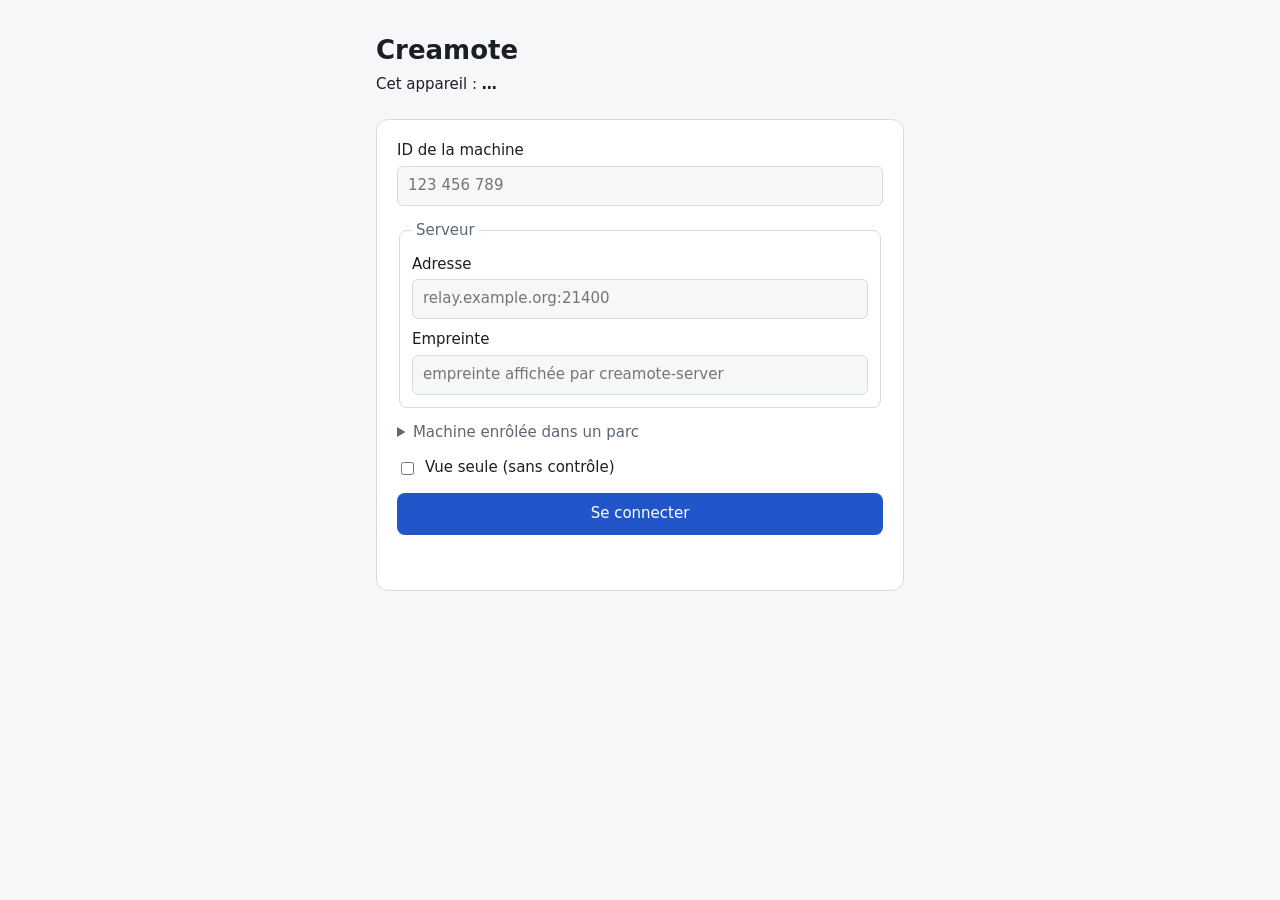
==== client/ui/index.html @ 30774845 "M2b : client desktop Tauri minimal Connexion par ID via le relais (ou ticket d'API), vidéo H.264 déc" ====
<!doctype html>
<html lang="fr">
<head>
  <meta charset="utf-8">
  <meta name="viewport" content="width=device-width, initial-scale=1">
  <title>Creamote</title>
  <link rel="stylesheet" href="style.css">
  <script type="module" src="main.js"></script>
</head>
<body>
  <main id="home">
    <header>
      <h1>Creamote</h1>
      <p class="me">Cet appareil : <strong id="my-id">…</strong> <span class="muted" id="my-fp"></span></p>
    </header>
    <form id="connect-form" autocomplete="off">
      <label>ID de la machine
        <input id="target" required placeholder="123 456 789" inputmode="numeric">
      </label>
      <fieldset>
        <legend>Serveur</legend>
        <label>Adresse <input id="server" required placeholder="relay.example.org:21400"></label>
        <label>Empreinte <input id="server-pin" required placeholder="empreinte affichée par creamote-server"></label>
      </fieldset>
      <details>
        <summary>Machine enrôlée dans un parc</summary>
        <label>URL de l'API <input id="api-url" placeholder="https://creamote.example.org"></label>
        <label>Jeton d'API <input id="api-token" type="password"></label>
      </details>
      <label class="check"><input id="view-only" type="checkbox"> Vue seule (sans contrôle)</label>
      <button type="submit" id="connect-btn">Se connecter</button>
      <p id="status" role="status"></p>
    </form>
  </main>

  <section id="session" hidden>
    <div id="toolbar">
      <span id="peer"></span>
      <span class="muted">Code <strong id="code"></strong></span>
      <span class="muted" id="stats"></span>
      <select id="displays" title="Écran"></select>
      <button id="disconnect" type="button">Déconnecter</button>
    </div>
    <div id="viewport">
      <canvas id="screen" tabindex="0"></canvas>
      <p id="waiting">En attente de l'accord de l'utilisateur distant…</p>
    </div>
  </section>
</body>
</html>
---- client/ui/style.css ----
:root {
  --bg: #f6f7f9;
  --fg: #1b1f24;
  --muted: #5d6673;
  --card: #ffffff;
  --border: #d7dbe0;
  --accent: #2056c9;
  --accent-fg: #ffffff;
  --danger: #b42318;
  color-scheme: light dark;
}
@media (prefers-color-scheme: dark) {
  :root {
    --bg: #15181c;
    --fg: #e6e9ed;
    --muted: #98a2ae;
    --card: #1e2227;
    --border: #343a42;
    --accent: #5b8cff;
    --accent-fg: #0b1020;
    --danger: #ff6b5e;
  }
}
* { box-sizing: border-box; }
[hidden] { display: none !important; }
html, body { height: 100%; margin: 0; }
body {
  background: var(--bg);
  color: var(--fg);
  font: 15px/1.45 system-ui, -apple-system, "Segoe UI", sans-serif;
}
.muted { color: var(--muted); }
#home { max-width: 560px; margin: 0 auto; padding: 32px 16px; }
h1 { margin: 0 0 4px; font-size: 26px; }
.me { margin: 0 0 24px; }
form {
  background: var(--card);
  border: 1px solid var(--border);
  border-radius: 12px;
  padding: 20px;
  display: grid;
  gap: 14px;
}
label { display: grid; gap: 4px; font-weight: 500; }
label.check { display: flex; gap: 8px; align-items: center; font-weight: 400; }
fieldset { border: 1px solid var(--border); border-radius: 8px; display: grid; gap: 10px; padding: 12px; }
legend { padding: 0 4px; color: var(--muted); }
details { display: grid; gap: 10px; }
details[open] > summary { margin-bottom: 10px; }
summary { cursor: pointer; color: var(--muted); }
input, select {
  font: inherit;
  color: inherit;
  background: var(--bg);
  border: 1px solid var(--border);
  border-radius: 6px;
  padding: 8px 10px;
  min-width: 0;
}
button {
  font: inherit;
  border: 0;
  border-radius: 8px;
  padding: 10px 16px;
  background: var(--accent);
  color: var(--accent-fg);
  cursor: pointer;
}
button:disabled { opacity: 0.6; cursor: default; }
#status { margin: 0; min-height: 1.4em; }
#status.error { color: var(--danger); }
#session { position: fixed; inset: 0; display: flex; flex-direction: column; background: #000; }
#session[hidden] { display: none; }
#toolbar {
  display: flex;
  flex-wrap: wrap;
  gap: 12px;
  align-items: center;
  padding: 6px 12px;
  background: var(--card);
  border-bottom: 1px solid var(--border);
}
#toolbar button { padding: 6px 12px; background: var(--danger); color: #fff; margin-left: auto; }
#viewport { flex: 1; position: relative; min-height: 0; }
#screen {
  position: absolute;
  inset: 0;
  width: 100%;
  height: 100%;
  object-fit: contain;
  outline: none;
  cursor: default;
}
#waiting {
  position: absolute;
  inset: 0;
  display: grid;
  place-items: center;
  margin: 0;
  color: #ccd3dc;
  pointer-events: none;
}
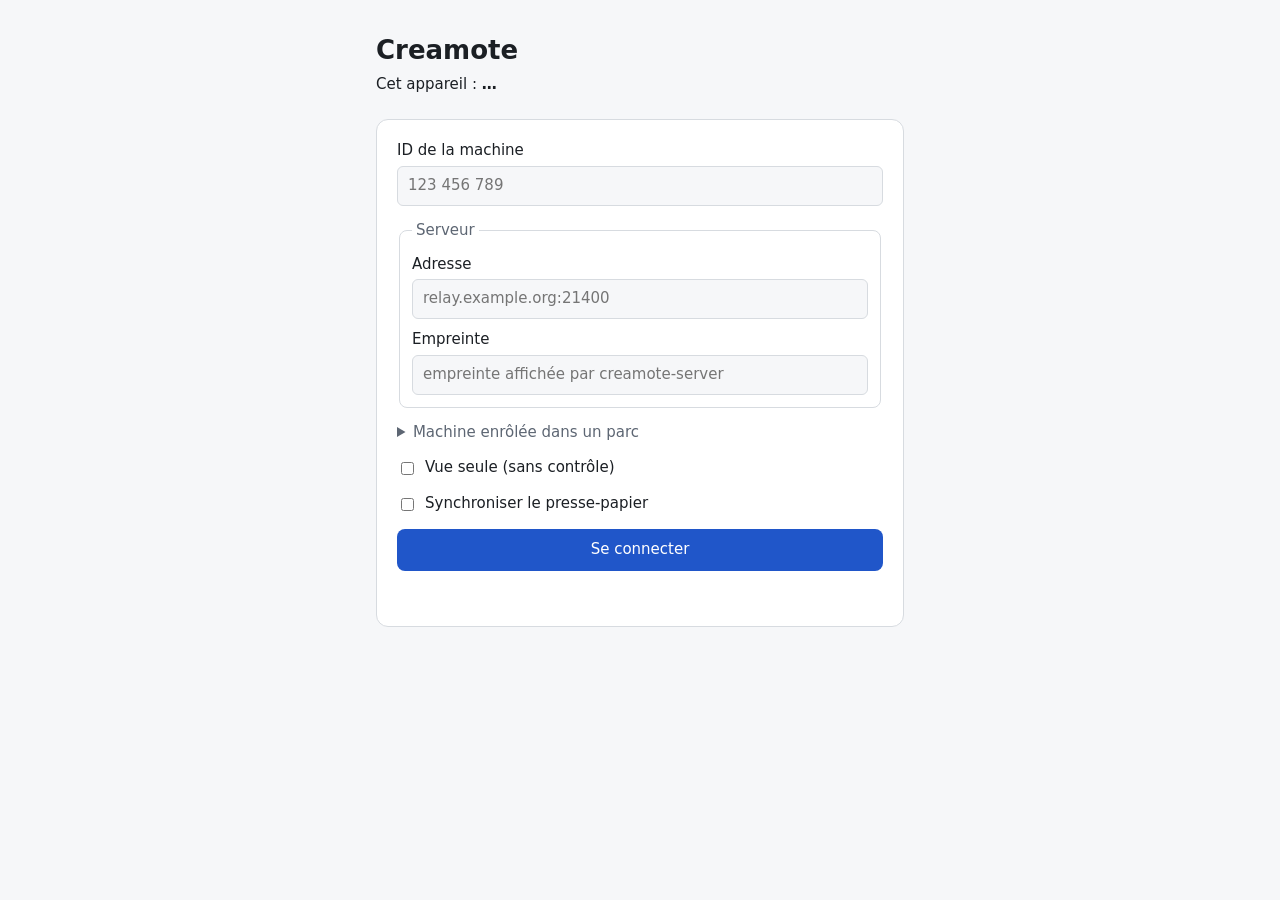
==== commit e67b80e4: "Client Tauri : presse-papier partagé et transfert de fichiers Expose dans le client desktop les fonc" ====
--- a/client/ui/index.html
+++ b/client/ui/index.html
@@ -28,6 +28,7 @@
         <label>Jeton d'API <input id="api-token" type="password"></label>
       </details>
       <label class="check"><input id="view-only" type="checkbox"> Vue seule (sans contrôle)</label>
+      <label class="check"><input id="share-clipboard" type="checkbox"> Synchroniser le presse-papier</label>
       <button type="submit" id="connect-btn">Se connecter</button>
       <p id="status" role="status"></p>
     </form>
@@ -39,11 +40,28 @@
       <span class="muted">Code <strong id="code"></strong></span>
       <span class="muted" id="stats"></span>
       <select id="displays" title="Écran"></select>
+      <span class="tools">
+        <button id="clipboard" type="button" class="tool" aria-pressed="false" hidden
+          title="Synchroniser le presse-papier avec le poste distant">Presse-papier</button>
+        <button id="send-files" type="button" class="tool" hidden
+          title="Envoyer des fichiers (ou glissez-les sur la fenêtre)">Envoyer des fichiers…</button>
+        <button id="send-folder" type="button" class="tool" hidden
+          title="Envoyer un dossier entier">Dossier…</button>
+      </span>
       <button id="disconnect" type="button">Déconnecter</button>
     </div>
     <div id="viewport">
       <canvas id="screen" tabindex="0"></canvas>
       <p id="waiting">En attente de l'accord de l'utilisateur distant…</p>
+      <div id="drop" hidden><p>Déposez ici pour envoyer au poste distant</p></div>
+      <aside id="transfers" hidden aria-label="Transferts de fichiers">
+        <header>
+          <strong>Transferts</strong>
+          <button id="open-downloads" type="button" class="link" title="">Dossier de réception</button>
+          <button id="clear-transfers" type="button" class="link">Effacer les terminés</button>
+        </header>
+        <ul id="transfer-list"></ul>
+      </aside>
     </div>
   </section>
 </body>
--- a/client/ui/style.css
+++ b/client/ui/style.css
@@ -80,7 +80,17 @@
   background: var(--card);
   border-bottom: 1px solid var(--border);
 }
-#toolbar button { padding: 6px 12px; background: var(--danger); color: #fff; margin-left: auto; }
+#toolbar button { padding: 6px 12px; }
+#disconnect { background: var(--danger); color: #fff; margin-left: auto; }
+.tools { display: flex; gap: 8px; flex-wrap: wrap; }
+button.tool, button.secondary {
+  background: transparent;
+  color: var(--fg);
+  border: 1px solid var(--border);
+}
+button.tool[aria-pressed="true"] { background: var(--accent); color: var(--accent-fg); border-color: var(--accent); }
+button.link { background: none; border: 0; padding: 0; color: var(--accent); text-decoration: underline; }
+button.small { padding: 3px 10px; font-size: 13px; }
 #viewport { flex: 1; position: relative; min-height: 0; }
 #screen {
   position: absolute;
@@ -100,3 +110,55 @@
   color: #ccd3dc;
   pointer-events: none;
 }
+
+#drop {
+  position: absolute;
+  inset: 12px;
+  display: grid;
+  place-items: center;
+  border: 3px dashed var(--accent);
+  border-radius: 16px;
+  background: color-mix(in srgb, var(--accent) 18%, transparent);
+  color: #fff;
+  font-size: 20px;
+  font-weight: 600;
+  pointer-events: none;
+}
+#transfers {
+  position: absolute;
+  right: 12px;
+  bottom: 12px;
+  width: min(420px, calc(100% - 24px));
+  max-height: 50%;
+  display: flex;
+  flex-direction: column;
+  background: var(--card);
+  color: var(--fg);
+  border: 1px solid var(--border);
+  border-radius: 10px;
+  box-shadow: 0 6px 24px rgb(0 0 0 / 0.35);
+  font-size: 14px;
+}
+#transfers header {
+  display: flex;
+  gap: 12px;
+  align-items: baseline;
+  flex-wrap: wrap;
+  padding: 8px 12px;
+  border-bottom: 1px solid var(--border);
+}
+#transfers header strong { margin-right: auto; }
+#transfers header button { font-size: 13px; }
+#transfer-list { list-style: none; margin: 0; padding: 4px 0; overflow-y: auto; }
+.transfer {
+  display: grid;
+  grid-template-columns: minmax(0, 1fr) auto;
+  gap: 2px 8px;
+  padding: 6px 12px;
+}
+.transfer .name { overflow: hidden; text-overflow: ellipsis; white-space: nowrap; font-weight: 500; }
+.transfer .actions { display: flex; gap: 6px; grid-row: span 2; align-self: center; }
+.transfer .meta { color: var(--muted); font-size: 12px; }
+.transfer.failed .meta { color: var(--danger); }
+.transfer.offered { background: color-mix(in srgb, var(--accent) 10%, transparent); }
+.transfer progress { grid-column: 1 / -1; width: 100%; height: 6px; accent-color: var(--accent); }
